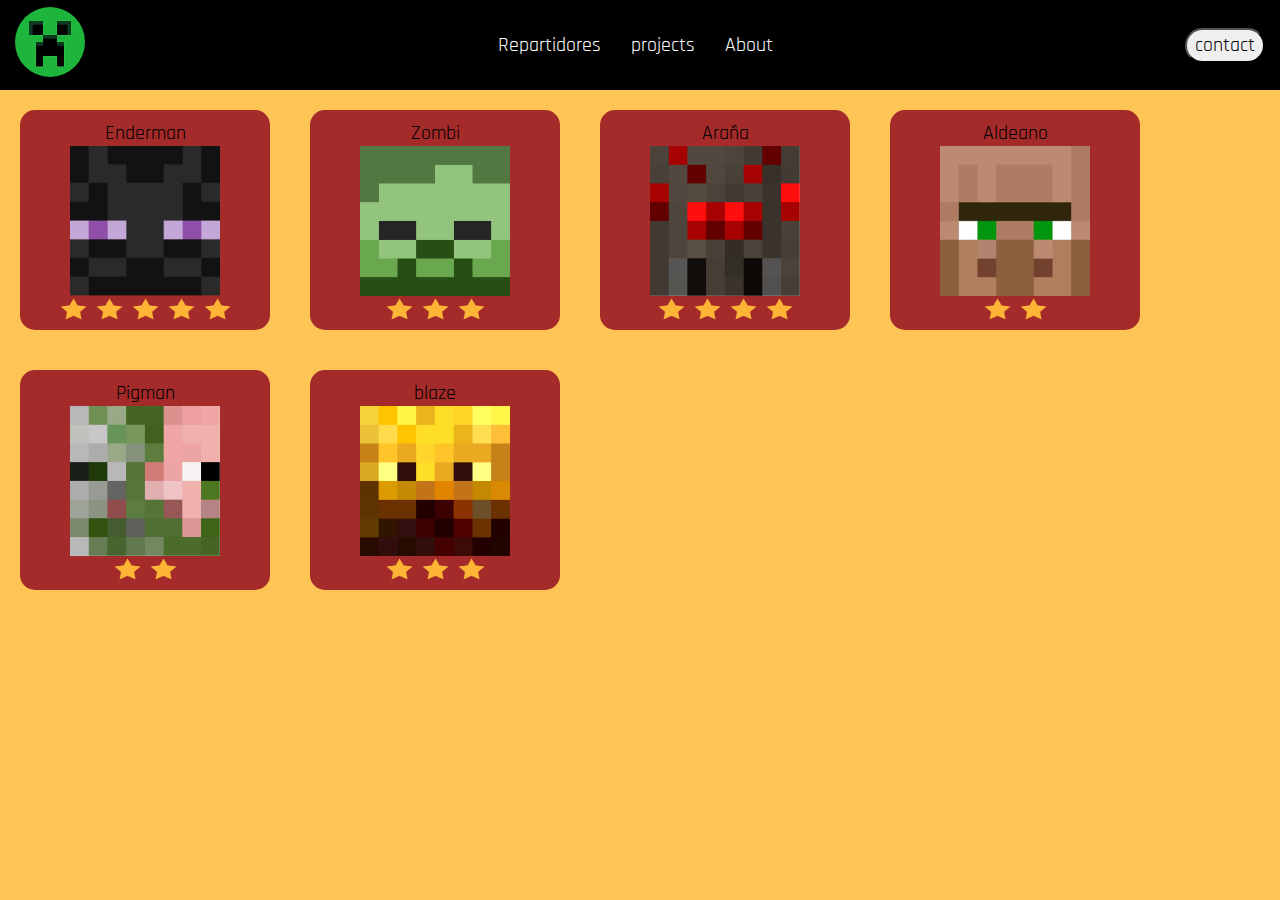
==== TP_11/repartidores.html @ 2acc8eab "se cambio el tp11" ====
<!DOCTYPE html>
<html lang="en">
<head>
    <meta charset="UTF-8">
    <title>Document</title>
    <link rel="stylesheet" href="repartidores.css">
</head>
<body>
    <header class="header">
        <div class="logo">
            <a href="index.html"><img src="./img/minecraft.jpeg" alt="logo de la marco"></a>
        </div>
       <nav>
            <ul class="nav-links">
                <li><a class="lu" href="repartidores.html">Repartidores</a></li>
                <li><a class="lu" href="projects.html">projects</a></li>
                <li><a class="lu" href="about.html">About</a></li>
            </ul>
       </nav>
       <a class="btn" href="#"><button>contact</button></a>
    </header>
    <div class="bodi">
        <div class="ches">
            <p>Enderman</p>
            <img class="repartidor" src="./img/enderman.png" alt="">
            <div>
                <img class="img" src="./img/Estrella_amarilla.png" alt="">
                <img class="img" src="./img/Estrella_amarilla.png" alt="">
                <img class="img" src="./img/Estrella_amarilla.png" alt="">
                <img class="img" src="./img/Estrella_amarilla.png" alt="">
                <img class="img" src="./img/Estrella_amarilla.png" alt="">
            </div>
            
        </div>
        <div class="ches">
            <p>Zombi</p>
            <img class="repartidor" src="./img/zombi.png" alt="">
            <div>
                <img class="img" src="./img/Estrella_amarilla.png" alt="">
                <img class="img" src="./img/Estrella_amarilla.png" alt="">
                <img class="img" src="./img/Estrella_amarilla.png" alt="">
            </div>
        </div>

        <div class="ches">
            <p>Araña</p>
            <img class="repartidor" src="./img/araña.png" alt="">
            <div>
                <img class="img" src="./img/Estrella_amarilla.png" alt="">
                <img class="img" src="./img/Estrella_amarilla.png" alt="">
                <img class="img" src="./img/Estrella_amarilla.png" alt="">
                <img class="img" src="./img/Estrella_amarilla.png" alt="">
            </div>
        </div>

        <div class="ches">
            <P>Aldeano</P>
            <img class="repartidor" src="./img/Aldeano.png" alt="">
            <div>
                <img class="img" src="./img/Estrella_amarilla.png" alt="">
                <img class="img" src="./img/Estrella_amarilla.png" alt="">
            </div>
        </div>
        <div class="ches">
            <p>Pigman</p>
            <img class="repartidor" src="./img/pigman.jpg" alt="">
            <div>
                <img class="img" src="./img/Estrella_amarilla.png" alt="">
                <img class="img" src="./img/Estrella_amarilla.png" alt="">
            </div>
        </div>
        <div class="ches">
            <p>blaze</p>
            <img class="repartidor" src="./img/blaze.png" alt="">
            <div>
                <img class="img" src="./img/Estrella_amarilla.png" alt="">
                <img class="img" src="./img/Estrella_amarilla.png" alt="">
                <img class="img" src="./img/Estrella_amarilla.png" alt="">
            </div>
        </div>
        
    </div>
</body>
</html>
---- TP_11/repartidores.css ----
@import url('https://fonts.googleapis.com/css2?family=Nunito:ital,wght@0,200..1000;1,200..1000&family=Rajdhani:wght@300;400;500;600;700&display=swap');

*{
    box-sizing: border-box;
    margin: 0px;
    padding: 0px;
    font-family: 'Rajdhani';
    font-size: 20px;
    list-style: none;
}

body{
    background-color: rgba(255, 166, 0, 0.664);
}

.header{
     background-color: black;
     display:flex;
     justify-content: space-between;
     align-items: center;
     height: 90px;
     padding: 15px;
}

.header .logo{
    cursor:pointer;
}

.header .logo img{
    height: 70px;
    width: auto;
    transition: all 0.3s;
    border-radius: 500px;
    height: 70px;
    width: 70px;
}
a{
    color: white;
    text-decoration: none;
}
a:hover{
    color: rgb(42, 179, 0);
    cursor: pointer;
}
.nav-links{
    display: flex;
    gap: 30px;
    justify-content: space-between;
}
.lu:hover{
    font-size: x-large;
    transition: 0.2s;
}
button{
    height: 35px;
    width: 80px;
    border-radius: 70px;
}
button:hover{
    cursor: pointer;
    background-color: lightgray;
}
.img{
    width: 31px;
    height: 26px;
}
.repartidor{
    width: 150px;
    height: 150px;
}
.bodi{
    display: flex;
    flex-wrap: wrap;
}
.ches{
    border-radius: 15px;
    margin: 20px;
    background-color: brown;
    display: flex;
    width: 250px;
    height: 220px;
    flex-direction: column;
    align-items: center;
    padding-top: 10px;
}
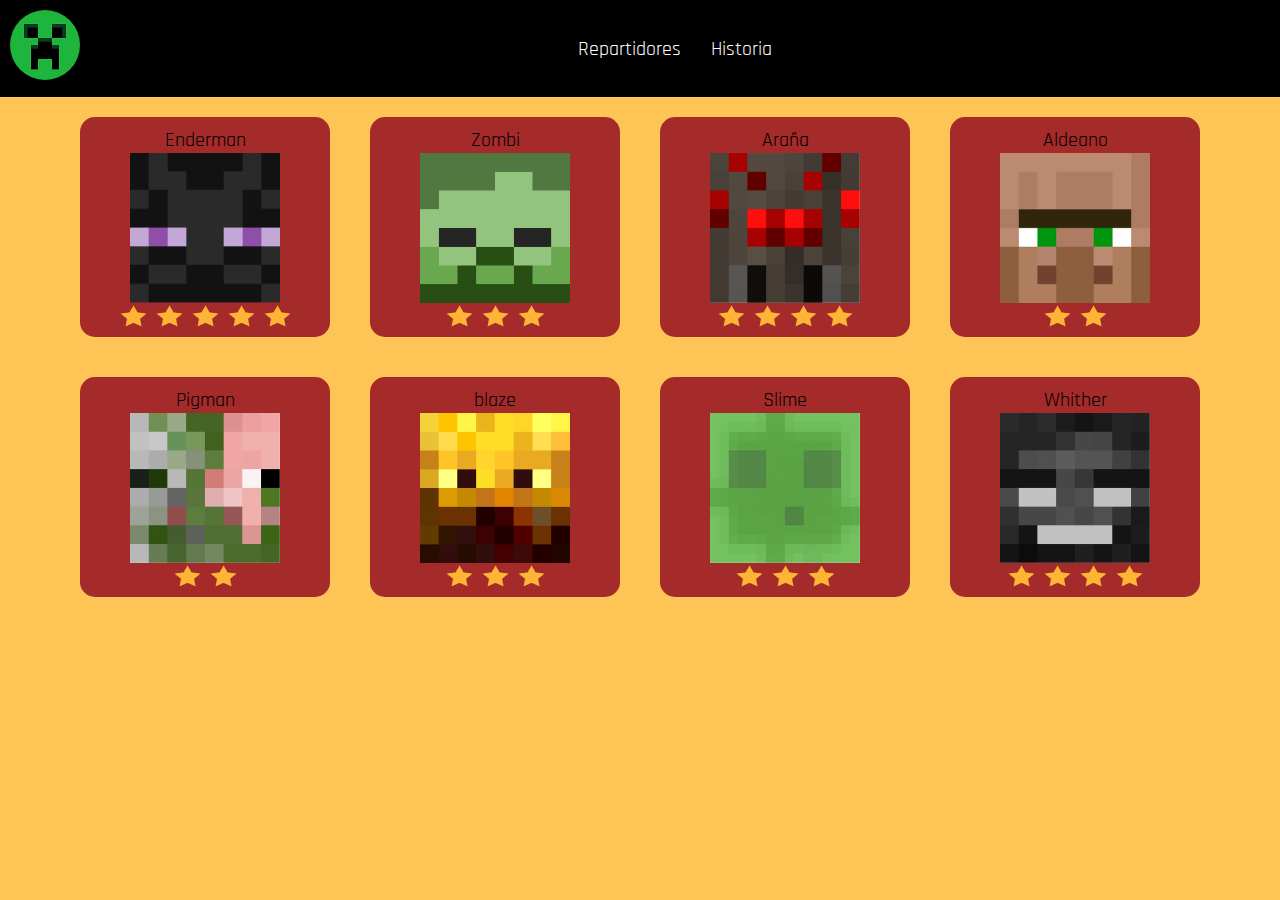
==== commit 3f74450b: "TP_11_LA_4A_(Terminado)" ====
--- a/TP_11/repartidores.html
+++ b/TP_11/repartidores.html
@@ -6,18 +6,14 @@
     <link rel="stylesheet" href="repartidores.css">
 </head>
 <body>
-    <header class="header">
+    <header>
         <div class="logo">
-            <a href="index.html"><img src="./img/minecraft.jpeg" alt="logo de la marco"></a>
+            <a href="index.html"><img class="imgen" src="./img/minecraft.jpeg" alt="logo de la marco"></a>
         </div>
-       <nav>
-            <ul class="nav-links">
-                <li><a class="lu" href="repartidores.html">Repartidores</a></li>
-                <li><a class="lu" href="projects.html">projects</a></li>
-                <li><a class="lu" href="about.html">About</a></li>
-            </ul>
-       </nav>
-       <a class="btn" href="#"><button>contact</button></a>
+        <div class="nav-links">
+            <a class="lu" href="repartidores.html">Repartidores</a>
+            <a class="lu" href="historia.html">Historia</a>
+        </div>
     </header>
     <div class="bodi">
         <div class="ches">
@@ -78,6 +74,28 @@
                 <img class="img" src="./img/Estrella_amarilla.png" alt="">
             </div>
         </div>
+
+        <div class="ches">
+            <p>Slime</p>
+                <img class="repartidor" src="./img/slime.jpg" alt="">
+            <div>
+                <img class="img" src="./img/Estrella_amarilla.png" alt="">
+                <img class="img" src="./img/Estrella_amarilla.png" alt="">
+                <img class="img" src="./img/Estrella_amarilla.png" alt="">
+            </div>
+        </div>
+
+        <div class="ches">
+            <p>Whither</p>
+                <img class="repartidor" src="./img/whither.png" alt="">
+            <div>
+                <img class="img" src="./img/Estrella_amarilla.png" alt="">
+                <img class="img" src="./img/Estrella_amarilla.png" alt="">
+                <img class="img" src="./img/Estrella_amarilla.png" alt="">
+                <img class="img" src="./img/Estrella_amarilla.png" alt="">
+            </div>
+            
+        </div>
         
     </div>
 </body>
--- a/TP_11/repartidores.css
+++ b/TP_11/repartidores.css
@@ -13,20 +13,20 @@
     background-color: rgba(255, 166, 0, 0.664);
 }
 
-.header{
+header{
      background-color: black;
      display:flex;
      justify-content: space-between;
      align-items: center;
-     height: 90px;
-     padding: 15px;
+     padding: 10px;
 }
 
-.header .logo{
+.logo{
     cursor:pointer;
+    display: inline-block;
 }
 
-.header .logo img{
+.imgen{
     height: 70px;
     width: auto;
     transition: all 0.3s;
@@ -45,7 +45,8 @@
 .nav-links{
     display: flex;
     gap: 30px;
-    justify-content: space-between;
+    justify-content:center;
+    flex-grow: 1;
 }
 .lu:hover{
     font-size: x-large;
@@ -71,6 +72,7 @@
 .bodi{
     display: flex;
     flex-wrap: wrap;
+    justify-content: center;
 }
 .ches{
     border-radius: 15px;
